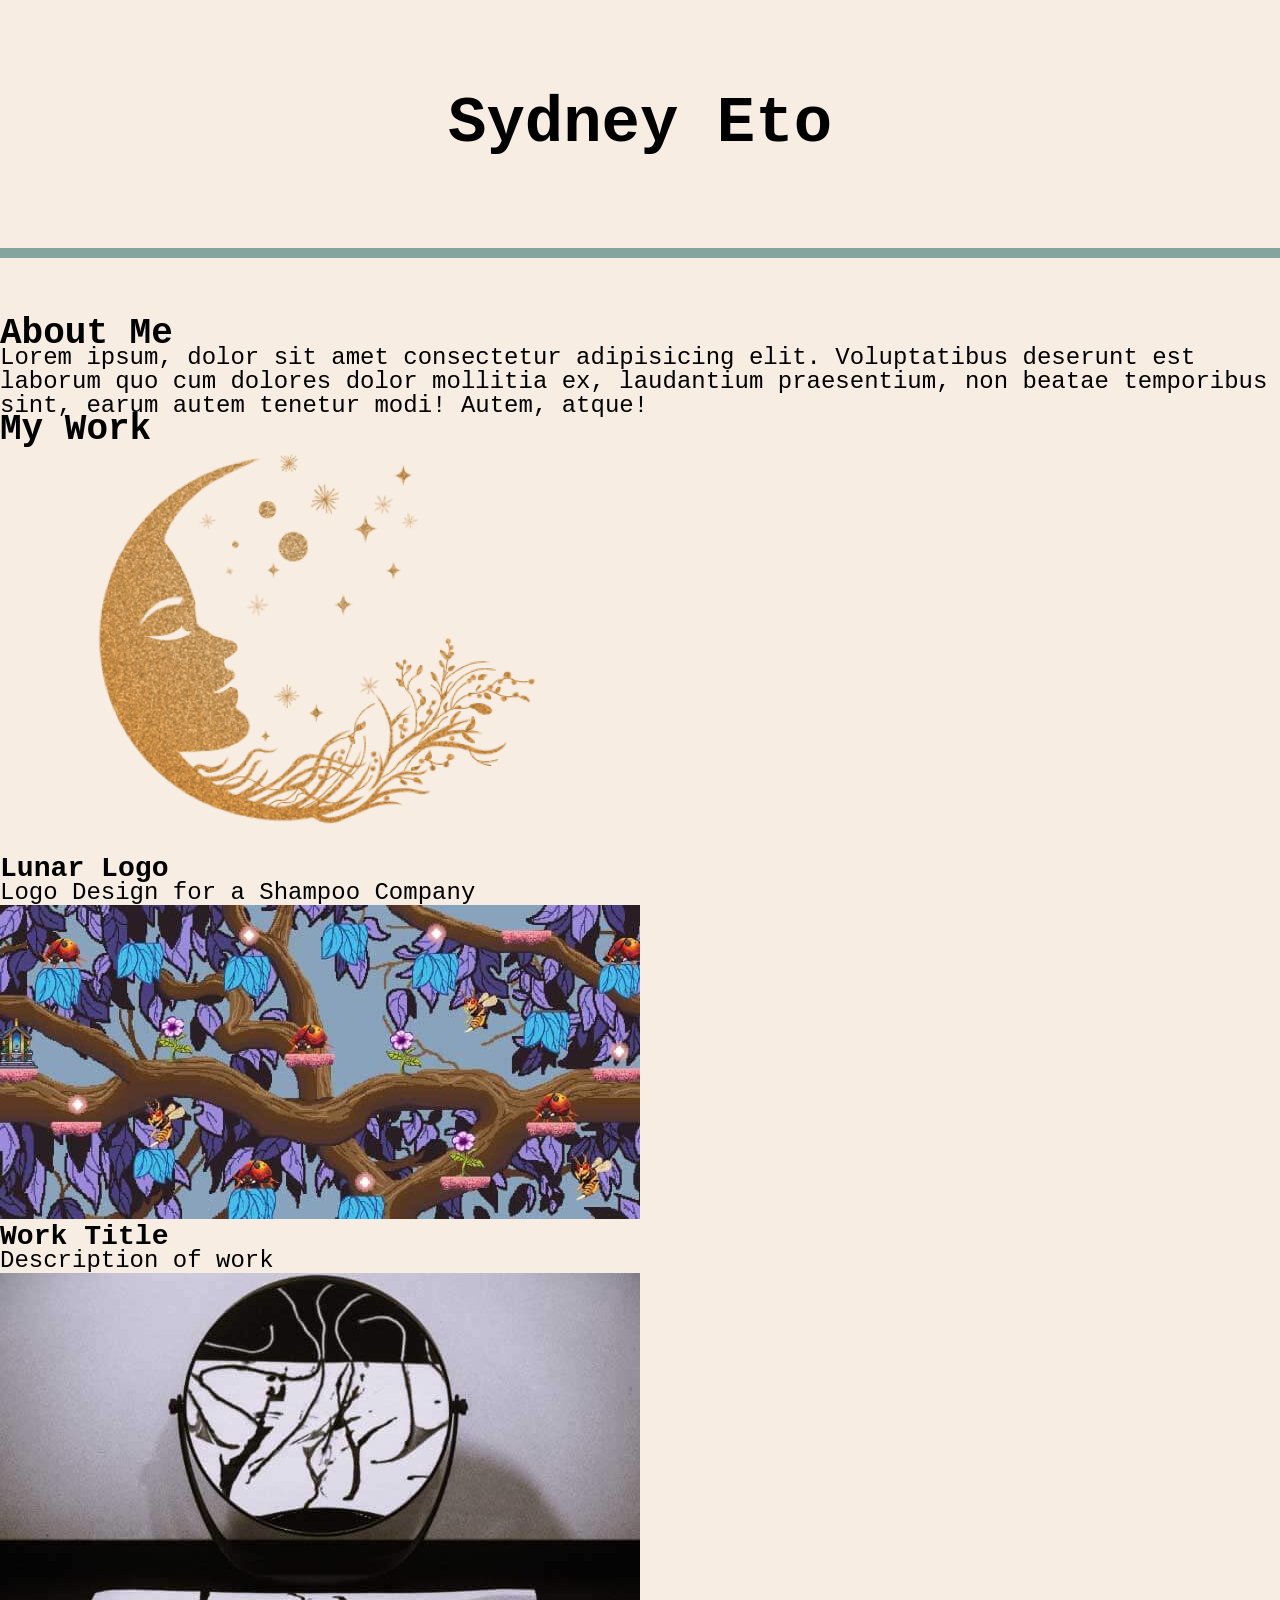
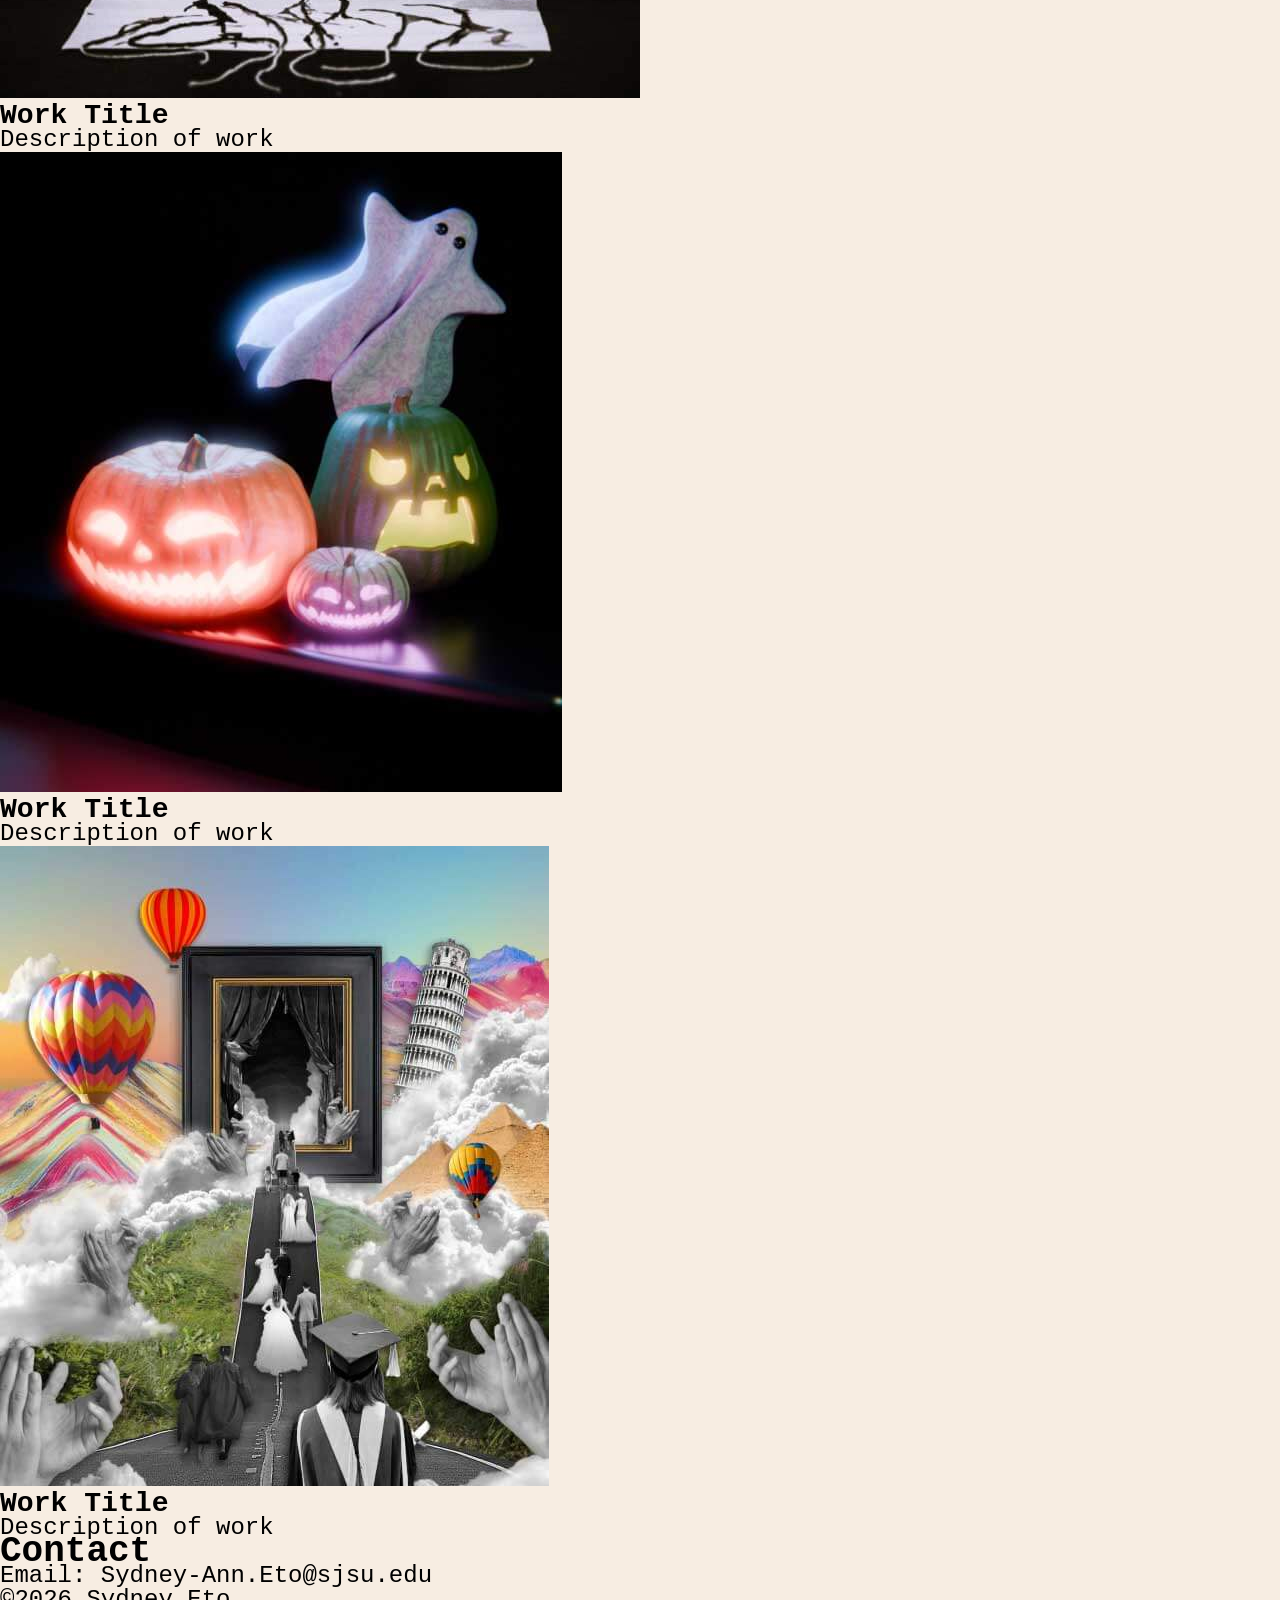
==== tutorials/2-css/03-css-single-page-portflio/index.html @ cf04b2e0 "port tut pt.1 1/2" ====
<!DOCTYPE html>
<html lang="en">

<head>
    <meta charset="UTF-8">
    <meta name="viewport" content="width=device-width, initial-scale=1.0">
    <title>Sydney Eto</title>
    <link rel="stylesheet" href="css/style.css">
</head>

<body>
    <header>
        <h1>Sydney Eto</h1>
    </header>
    <main>
        <section class="about-section">
            <div class="about-content">
                <h2>About Me</h2>
                <p>Lorem ipsum, dolor sit amet consectetur adipisicing elit.
                    Voluptatibus deserunt est laborum quo cum dolores dolor mollitia ex,
                    laudantium praesentium, non beatae temporibus sint, earum autem tenetur
                    modi! Autem, atque!</p>
            </div>
        </section>
        <section class="portfolio-section">
            <div clas="portflio-content">
                <h2>My Work</h2>
                <div class="portfolio-item">
                    <img src="images-portflio/lunar-logo-640.png" alt="">
                    <h3>Lunar Logo</h3>
                    <p>Logo Design for a Shampoo Company</p>
                </div>
                <div class="portfolio-item">
                    <img src="images-portflio/lvl3-mockup-640.jpg" alt="">
                    <h3>Work Title</h3>
                    <p>Description of work</p>
                </div>
                <div class="portfolio-item">
                    <img src="images-portflio/mirror-640.jpg" alt="">
                    <h3>Work Title</h3>
                    <p>Description of work</p>
                </div>
                <div class="portfolio-item">
                    <img src="images-portflio/Spooky-640.jpg" alt="">
                    <h3>Work Title</h3>
                    <p>Description of work</p>
                </div>
                <div class="portfolio-item">
                    <img src="images-portflio/Touchstone-640.jpg" alt="">
                    <h3>Work Title</h3>
                    <p>Description of work</p>
                </div>
            </div>
        </section>
        <section class="contact-section">
            <div class="contact-content">
                <h2>Contact</h2>
                <p>Email: Sydney-Ann.Eto@sjsu.edu</p>
            </div>
        </section>
    </main>
    <footer>
<p>&copy;2026 Sydney Eto</p>
    </footer>
</body>

</html>
---- tutorials/2-css/03-css-single-page-portflio/css/style.css ----
/* CSS resets  */

* {
    margin: 0;
    padding: 0;
}

/* respect user font size perferences */
html {
    font-size: 100%;
}


/* General CSS */

body {
    background-color: #f7ede2;
    font-family: 'Courier New', Courier, monospace;
    font-size: 1.5rem;
    line-height: 1.5rem;
}

header {
    /* background-image: url("../images-portflio/lunar-logo-1280.png");
    background-repeat: no-repeat;
    background-size: cover; */
    padding: 7rem;
    margin-bottom: 4rem;
    /* background-color: #f28482;
    color: #f7ede2; */
    /* background: #F7EDE2;
    background: radial-gradient(circle, rgba(247, 237, 226, 1) 0%, rgba(245, 202, 195, 1) 100%); */
    border-bottom: #84a59d 10px solid;
    text-align: center;
}

header h1 {
    font-size: 4rem;
}
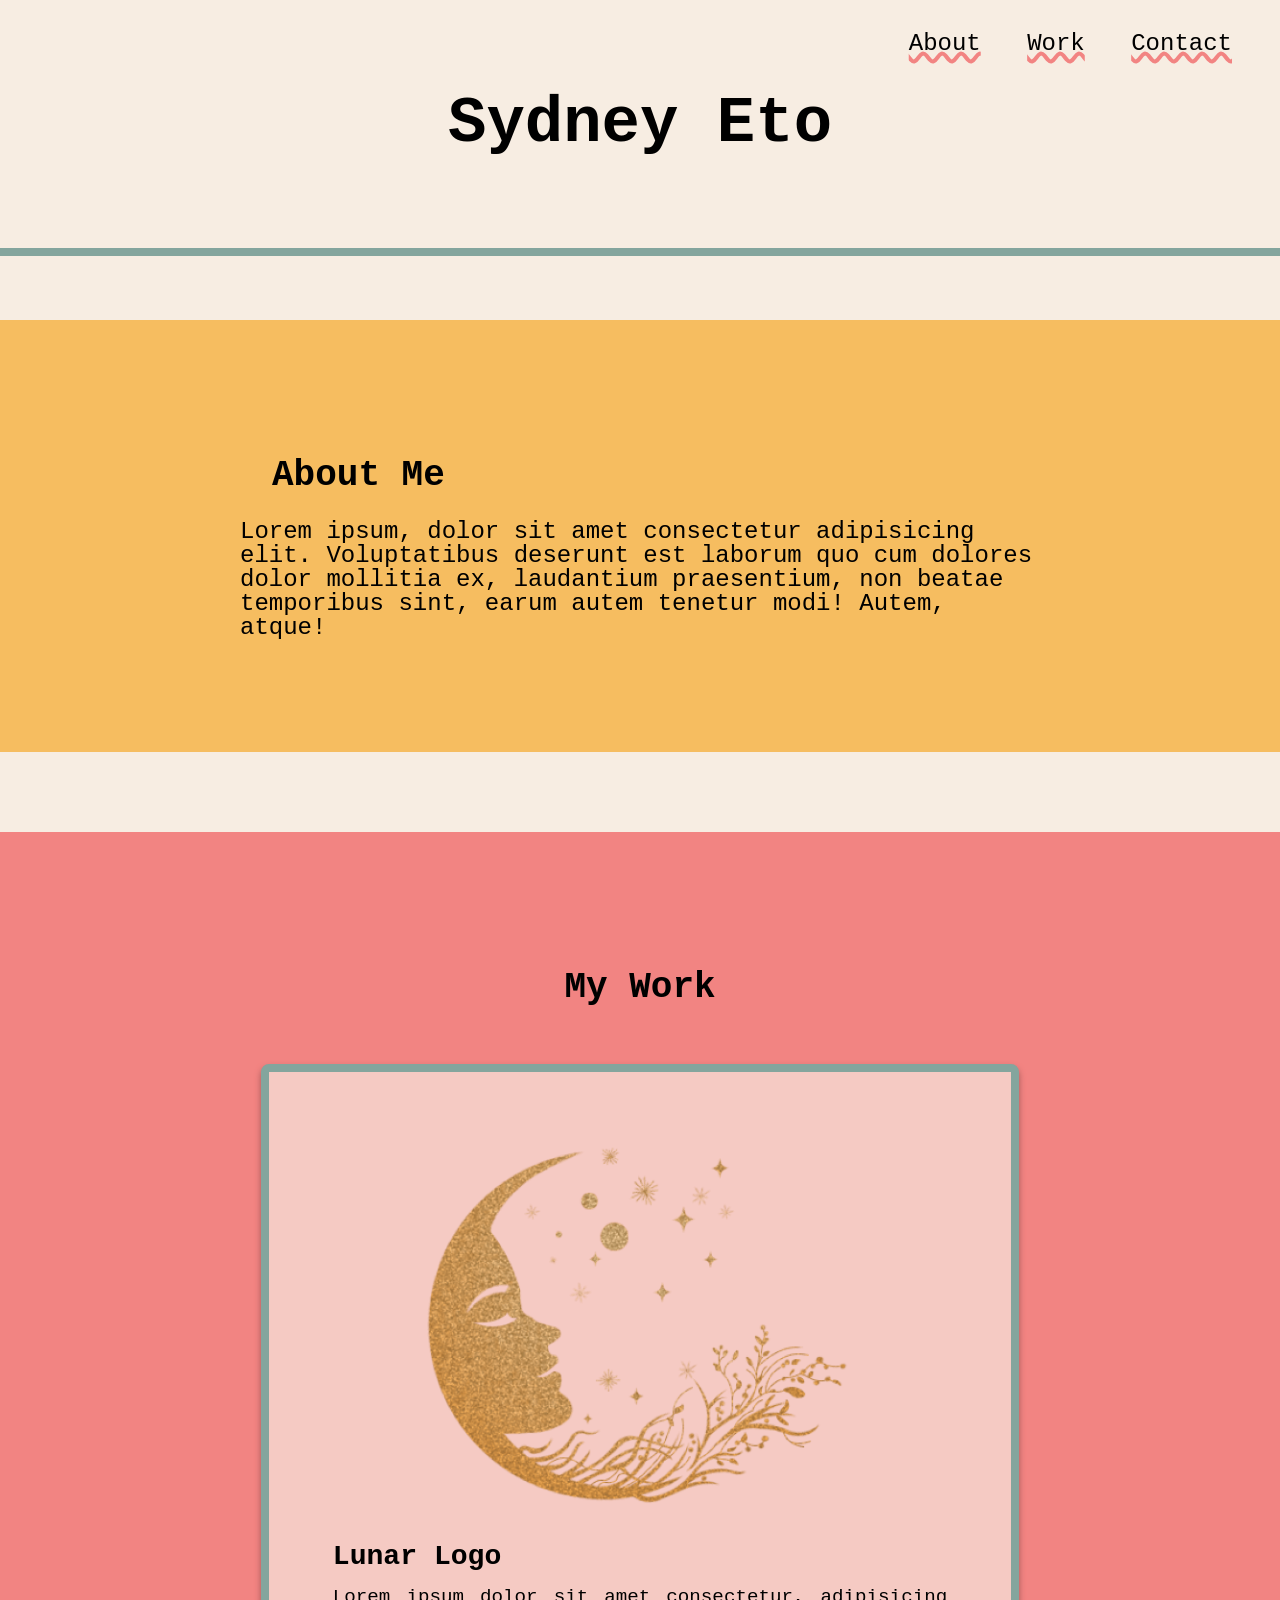
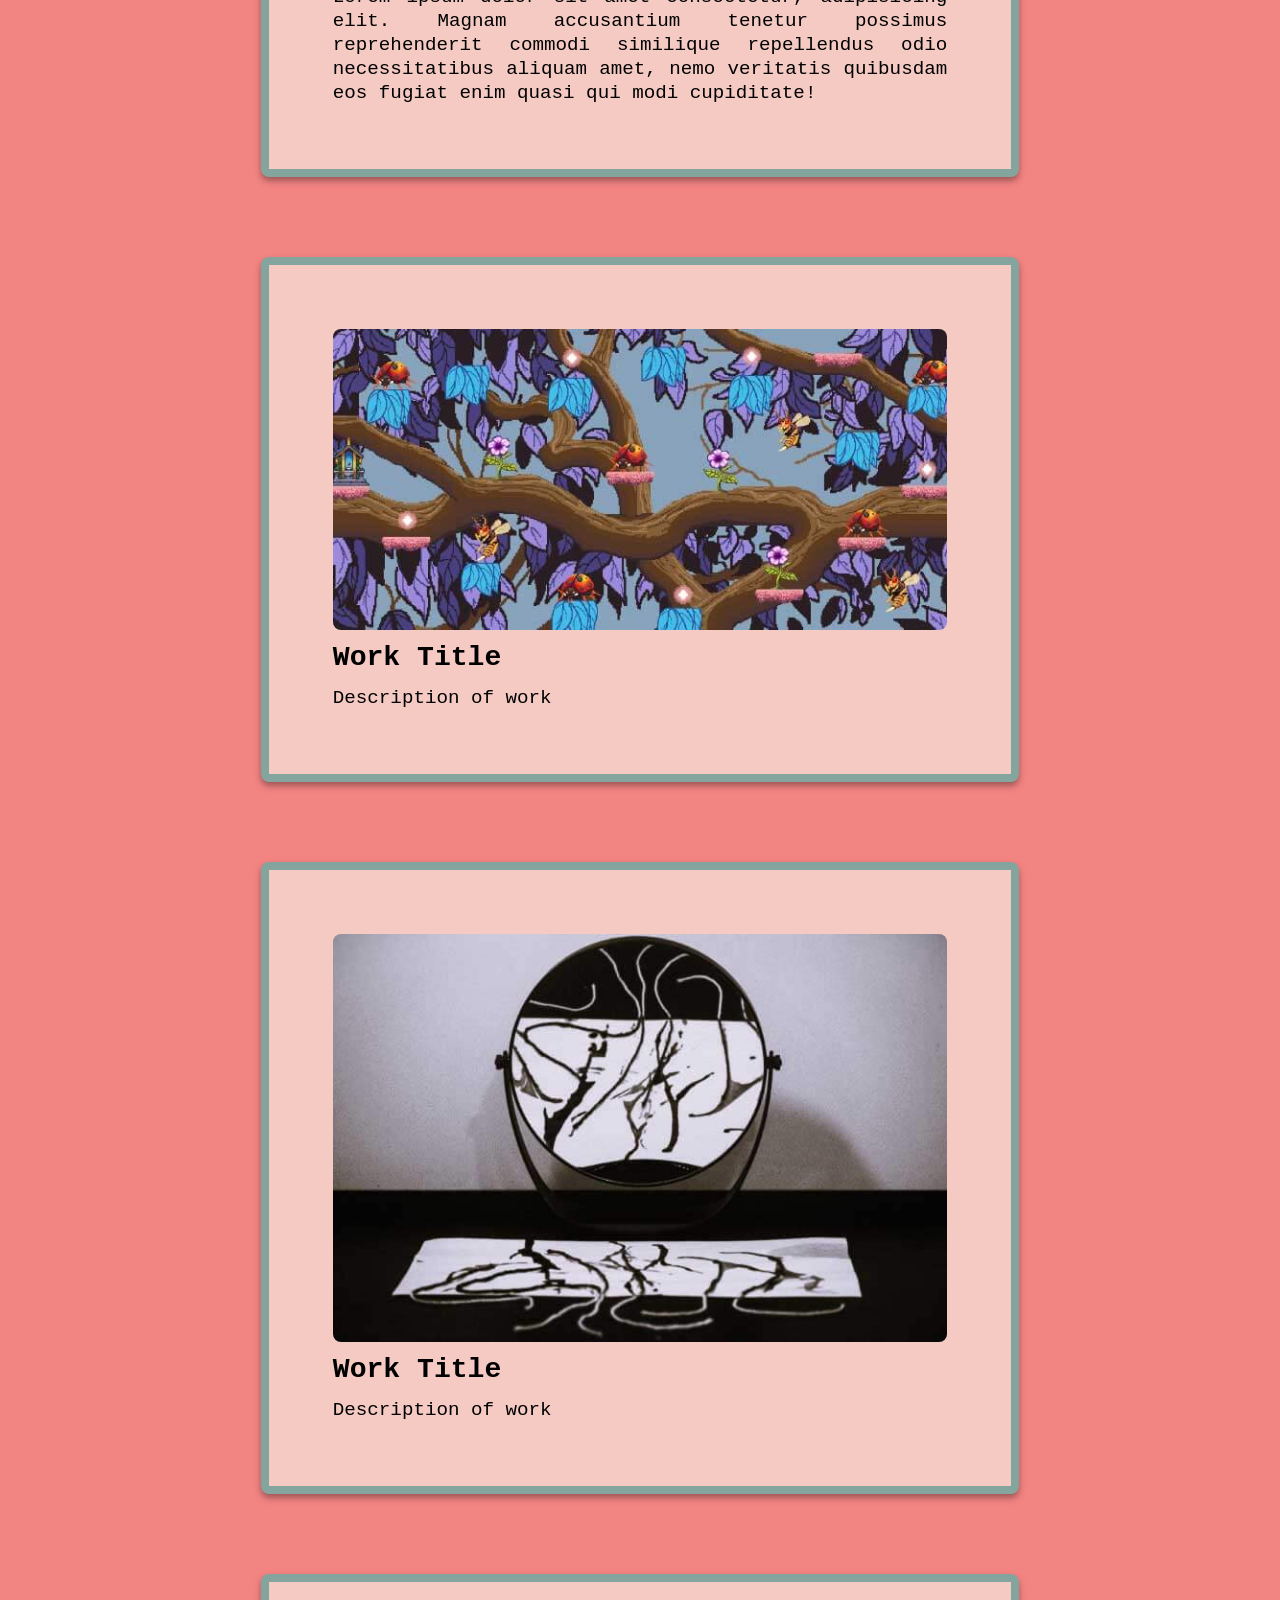
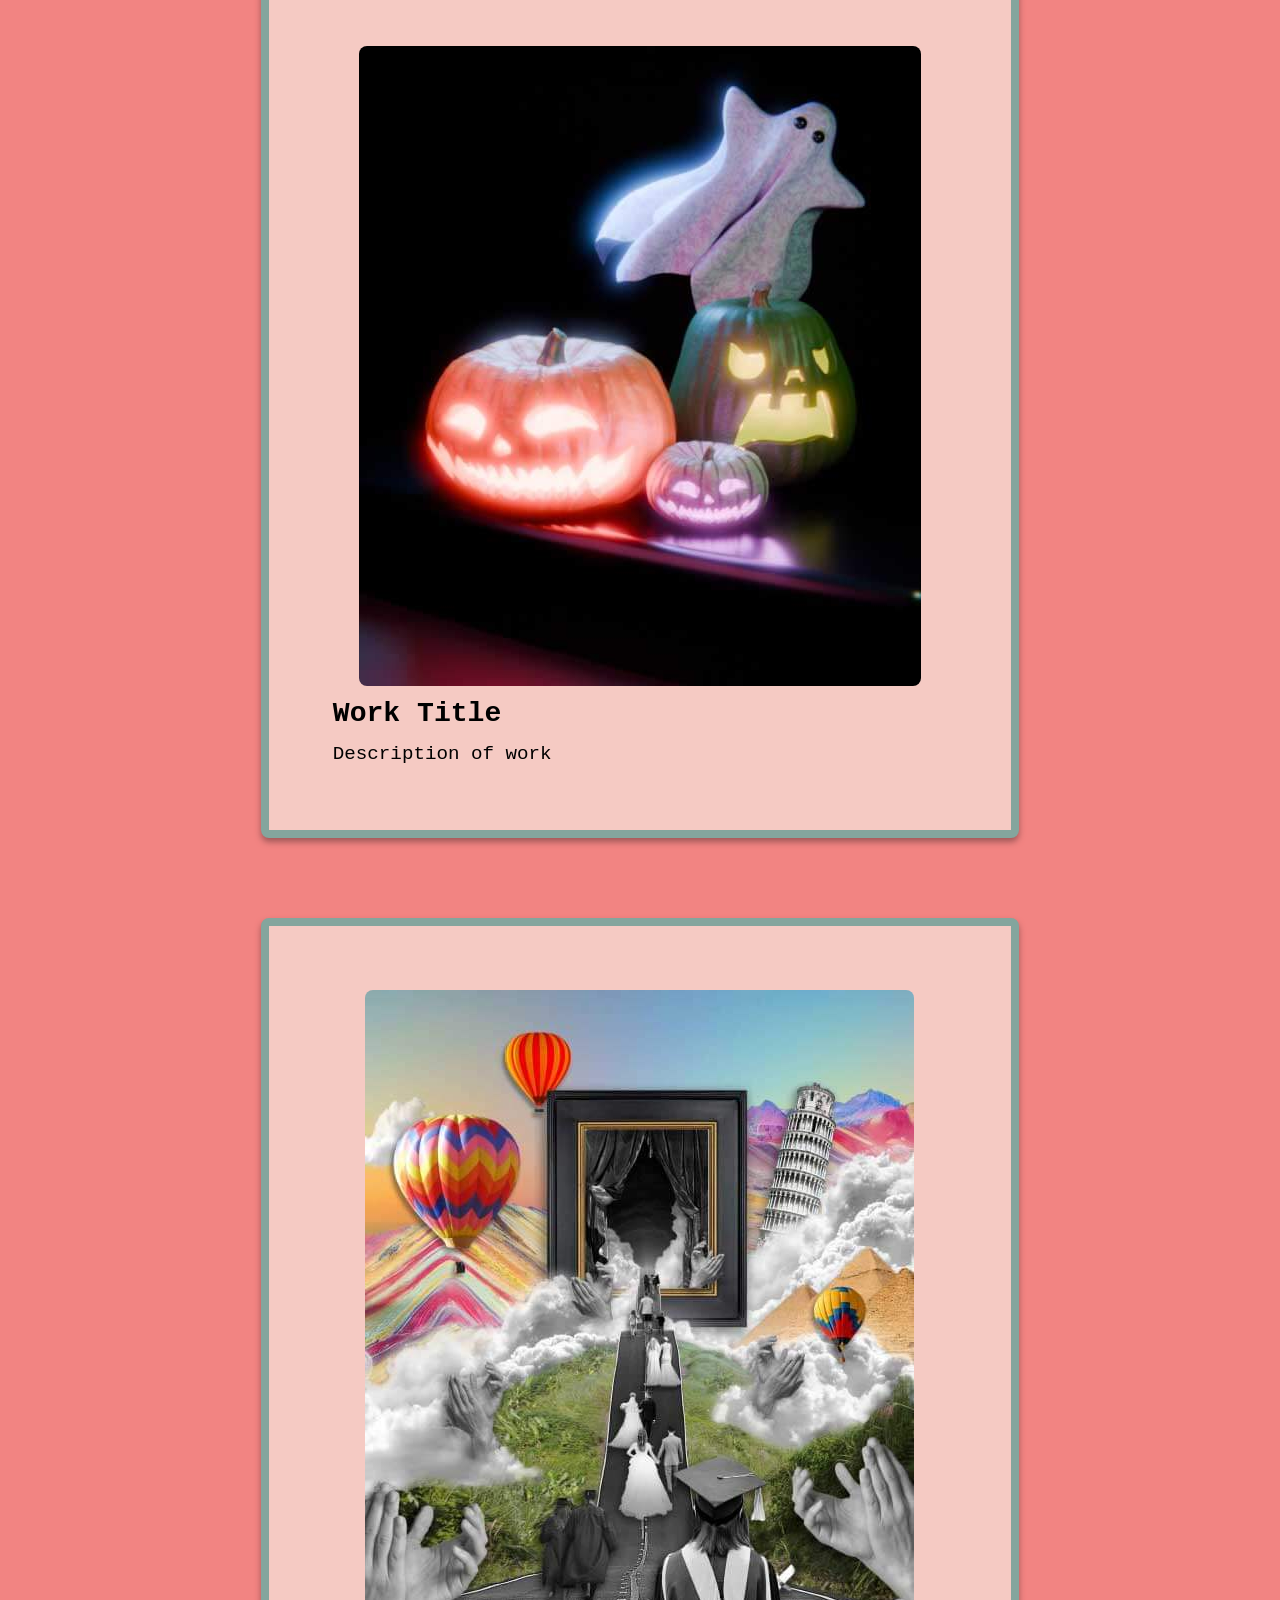
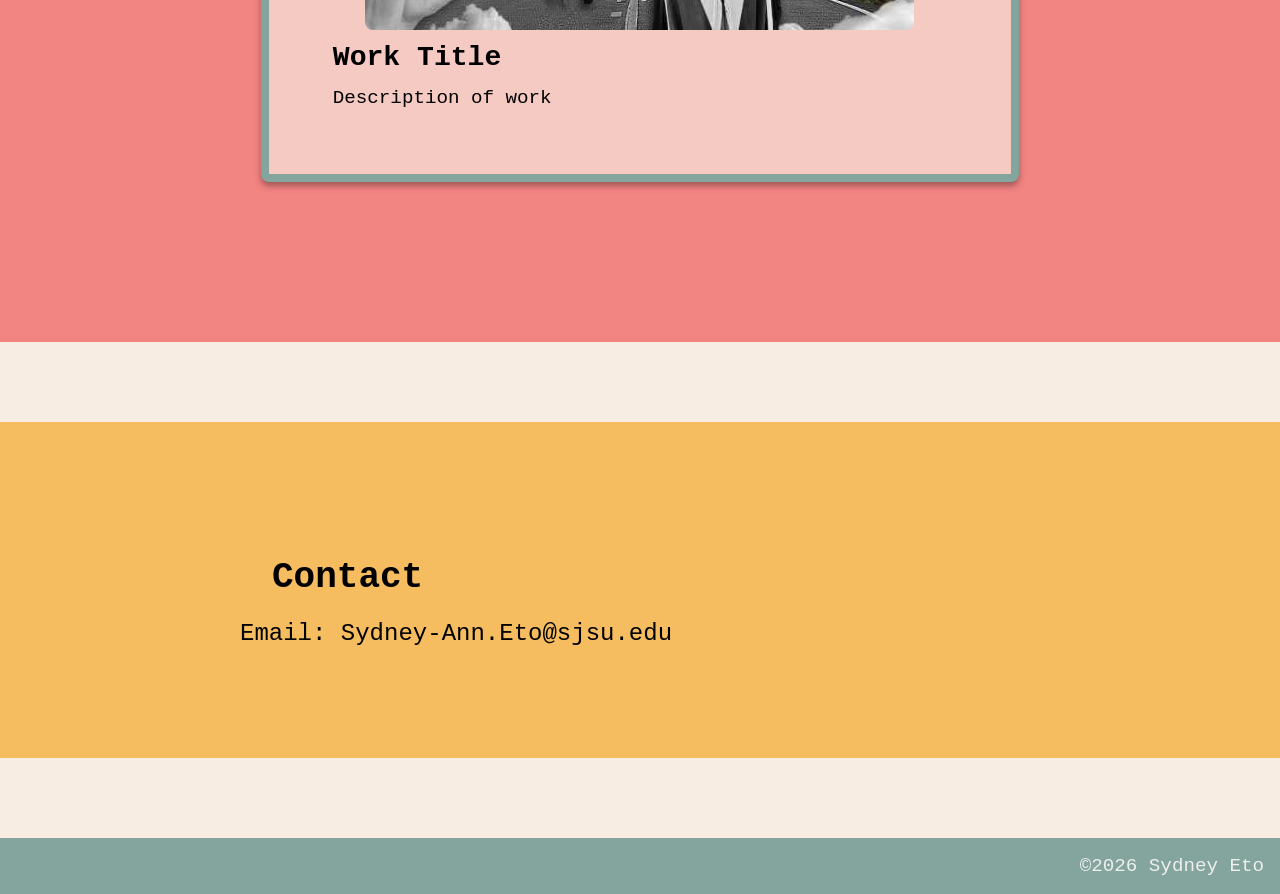
==== commit 8c646f8c: "finish tut5" ====
--- a/tutorials/2-css/03-css-single-page-portflio/index.html
+++ b/tutorials/2-css/03-css-single-page-portflio/index.html
@@ -10,10 +10,15 @@
 
 <body>
     <header>
+        <nav>
+            <a href="#about-section">About</a>
+            <a href="#portfolio-section">Work</a>
+            <a href="#contact-section">Contact</a>
+        </nav>
         <h1>Sydney Eto</h1>
     </header>
     <main>
-        <section class="about-section">
+        <section class="about-section" id="about-section">
             <div class="about-content">
                 <h2>About Me</h2>
                 <p>Lorem ipsum, dolor sit amet consectetur adipisicing elit.
@@ -22,13 +27,16 @@
                     modi! Autem, atque!</p>
             </div>
         </section>
-        <section class="portfolio-section">
-            <div clas="portflio-content">
+        <section class="portfolio-section" id="portfolio-section">
+            <div clas="portfolio-content">
                 <h2>My Work</h2>
                 <div class="portfolio-item">
                     <img src="images-portflio/lunar-logo-640.png" alt="">
                     <h3>Lunar Logo</h3>
-                    <p>Logo Design for a Shampoo Company</p>
+                    <p>Lorem ipsum dolor sit amet consectetur, adipisicing elit. Magnam 
+                        accusantium tenetur possimus reprehenderit commodi similique 
+                        repellendus odio necessitatibus aliquam amet, nemo veritatis quibusdam 
+                        eos fugiat enim quasi qui modi cupiditate!</p>
                 </div>
                 <div class="portfolio-item">
                     <img src="images-portflio/lvl3-mockup-640.jpg" alt="">
@@ -52,7 +60,7 @@
                 </div>
             </div>
         </section>
-        <section class="contact-section">
+        <section class="contact-section" id="contact-section">
             <div class="contact-content">
                 <h2>Contact</h2>
                 <p>Email: Sydney-Ann.Eto@sjsu.edu</p>
--- a/tutorials/2-css/03-css-single-page-portflio/css/style.css
+++ b/tutorials/2-css/03-css-single-page-portflio/css/style.css
@@ -30,10 +30,104 @@
     color: #f7ede2; */
     /* background: #F7EDE2;
     background: radial-gradient(circle, rgba(247, 237, 226, 1) 0%, rgba(245, 202, 195, 1) 100%); */
-    border-bottom: #84a59d 10px solid;
+    border-bottom: #84a59d 8px solid;
     text-align: center;
 }
 
 header h1 {
     font-size: 4rem;
+}
+
+nav {
+    position: absolute;
+    right: 2rem;
+    top: 2rem;
+}
+
+nav a {
+    text-decoration: underline;
+    text-decoration-style: wavy;
+    text-decoration-color: #f28482 ;
+    text-decoration-thickness: .25rem;
+    color: #000;
+    display: inline-block;
+    margin: 0 1rem;
+}
+
+main {}
+
+.about-section,
+.portfolio-section,
+.contact-section {
+    padding: 5rem 10%;
+    margin-bottom: 5rem;
+}
+
+.about-content,
+.portfolio-content,
+.contact-content {
+    max-width: 50rem;
+    margin: 0 auto;
+    padding: 2rem 0;
+}
+
+.about-content h2,
+.portfolio-content h2,
+.contact-content h2 {
+    padding: 2rem;
+}
+
+.portfolio-item {
+    max-width: 60%;
+    margin: 0 auto 5rem;
+    background-color: #f5cac3;
+    padding: 4rem;
+    text-align: justify;
+    border: 8px #84a59d solid;
+    border-radius: .5rem;
+    box-shadow: 0 4px 6px #a05858;
+}
+
+.portfolio-item img {
+    max-width: 100%;
+    margin: 0 auto;
+    display: block;
+    border-radius: .5rem;
+}
+
+.portfolio-item h3 {
+    margin: 1rem 0;
+}
+
+.portfolio-item p {
+    font-size: 1.2rem;
+}
+
+.about-section {
+    background-color: #f6bd60;
+}
+
+.portfolio-section {
+    /* background-color: #f28482; */
+    background-color: #f28482;
+}
+
+.portfolio-section h2 {
+    text-align: center;
+    padding: 4rem;
+}
+
+footer {
+    background-color: #84a59d;
+    color: #eee;
+    padding: 1rem;
+    text-align: end;
+}
+
+footer p {
+    font-size: 1.2rem;
+}
+
+.contact-section {
+    background-color: #f6bd60;
 }
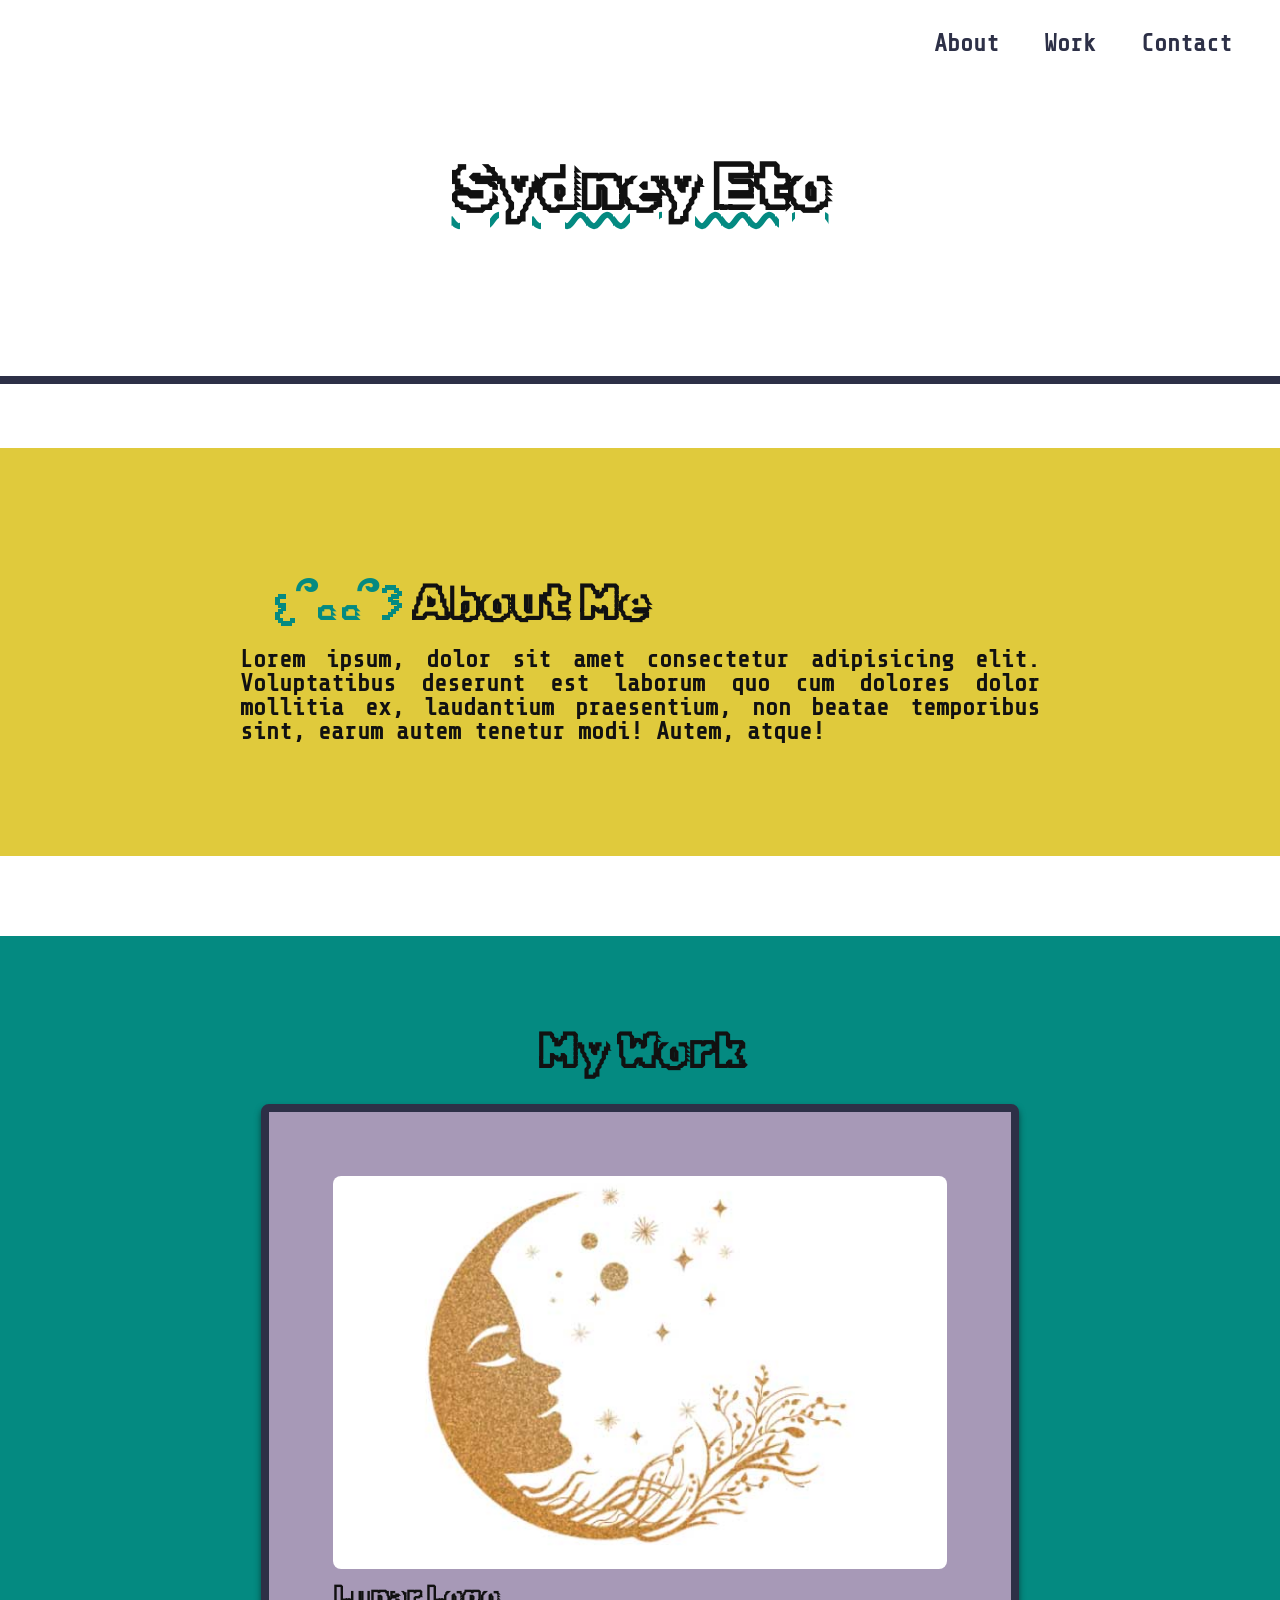
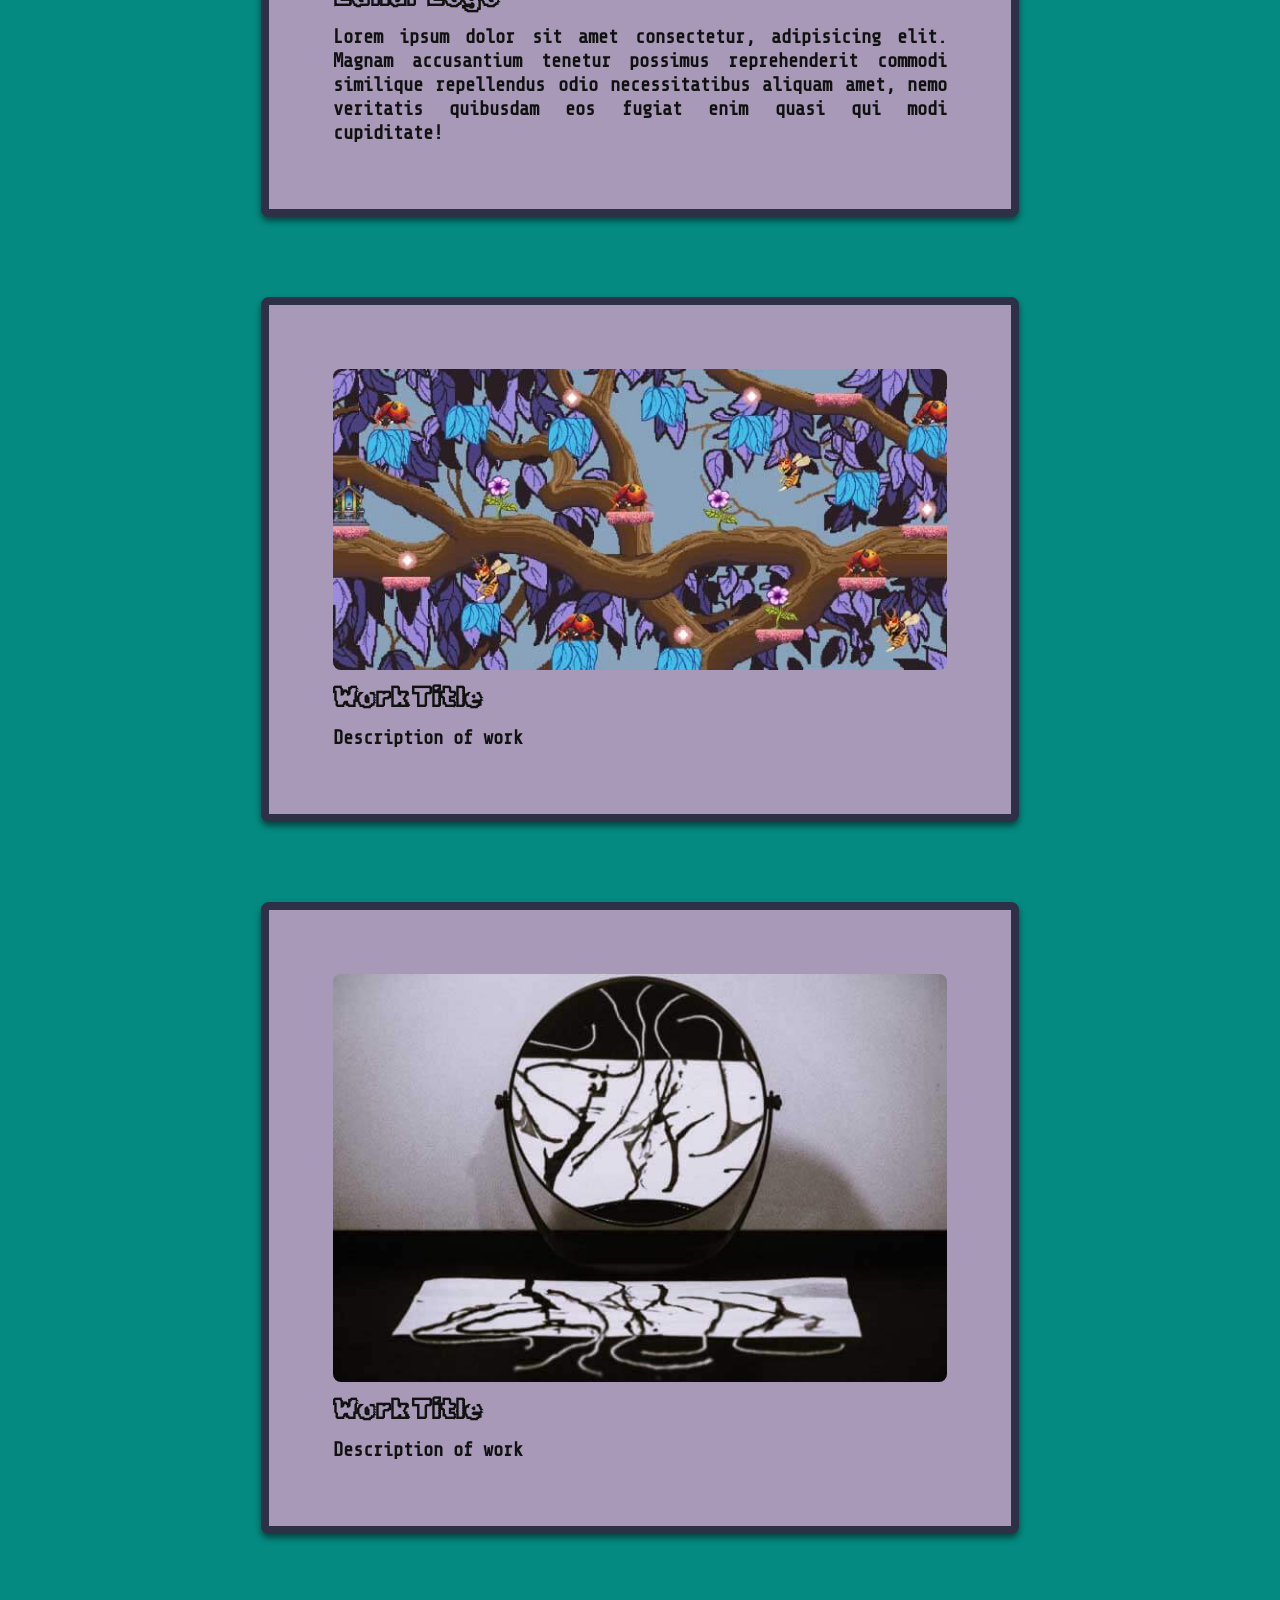
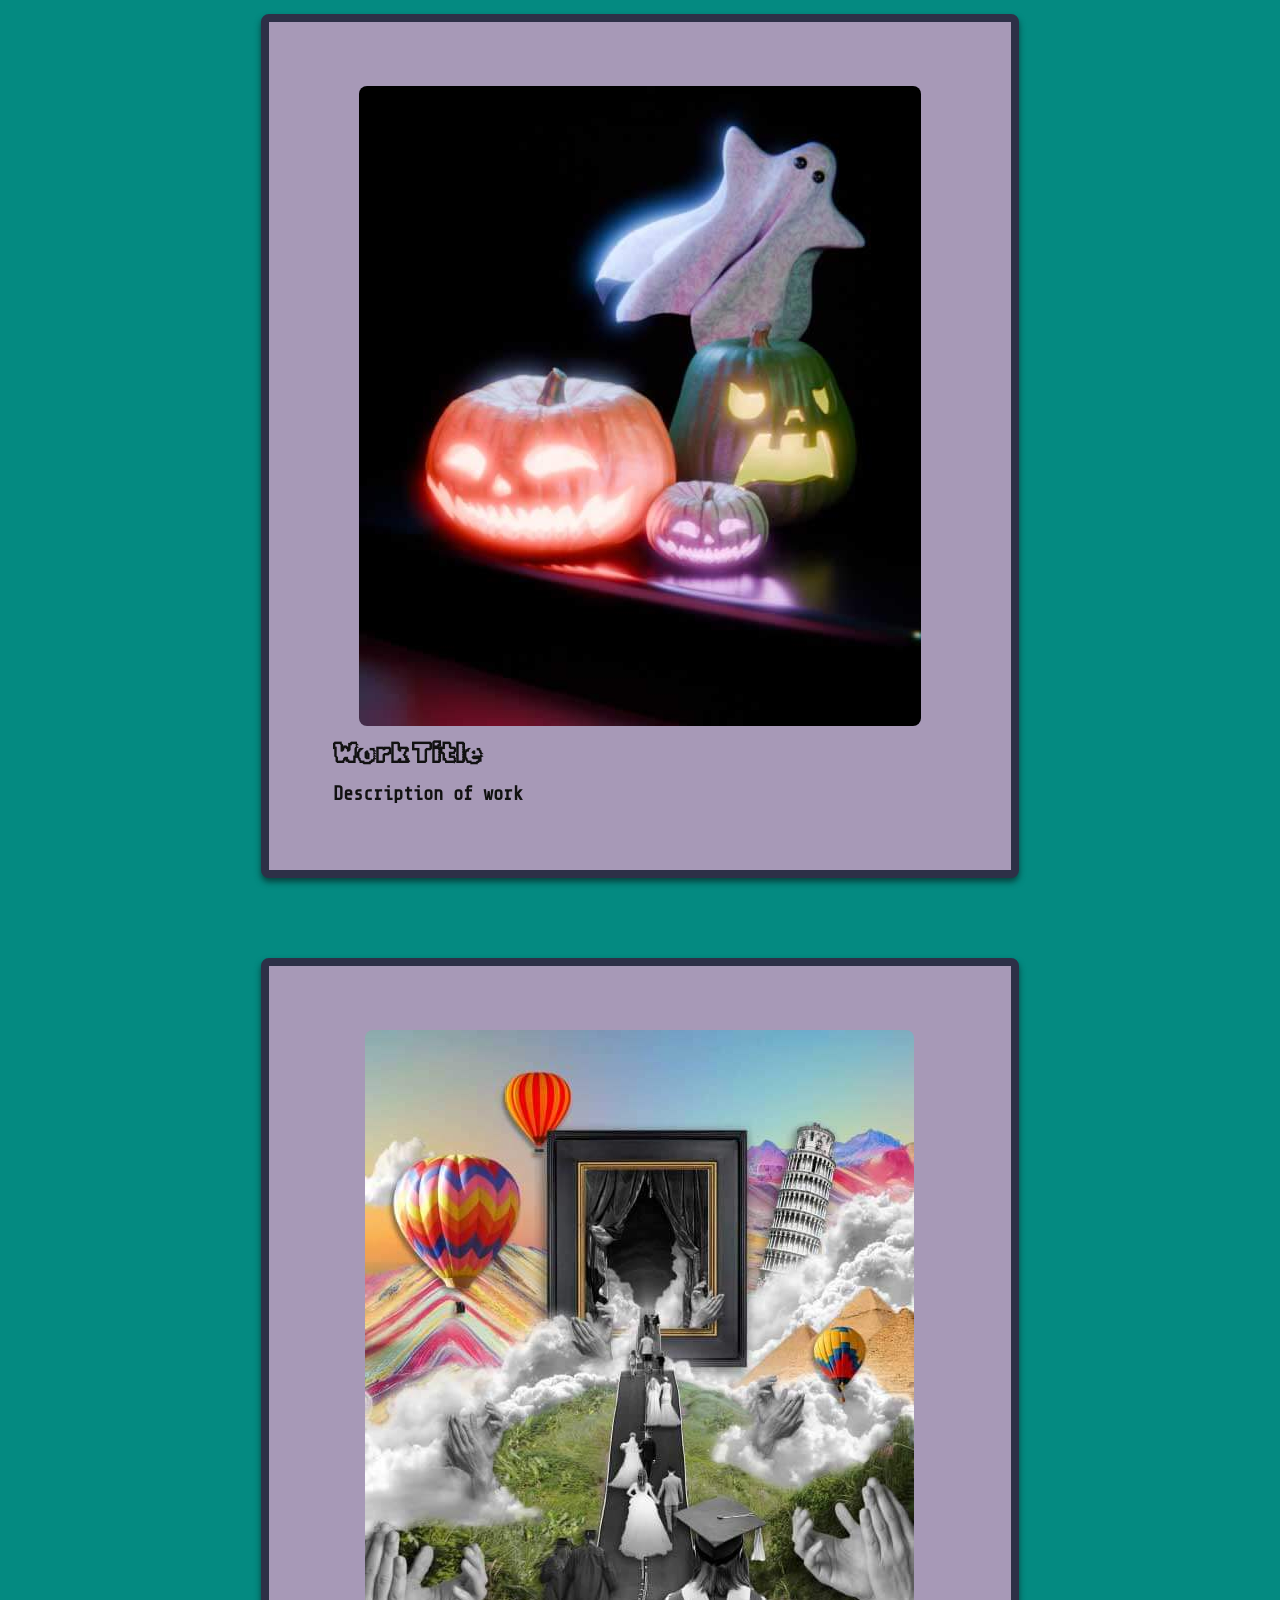
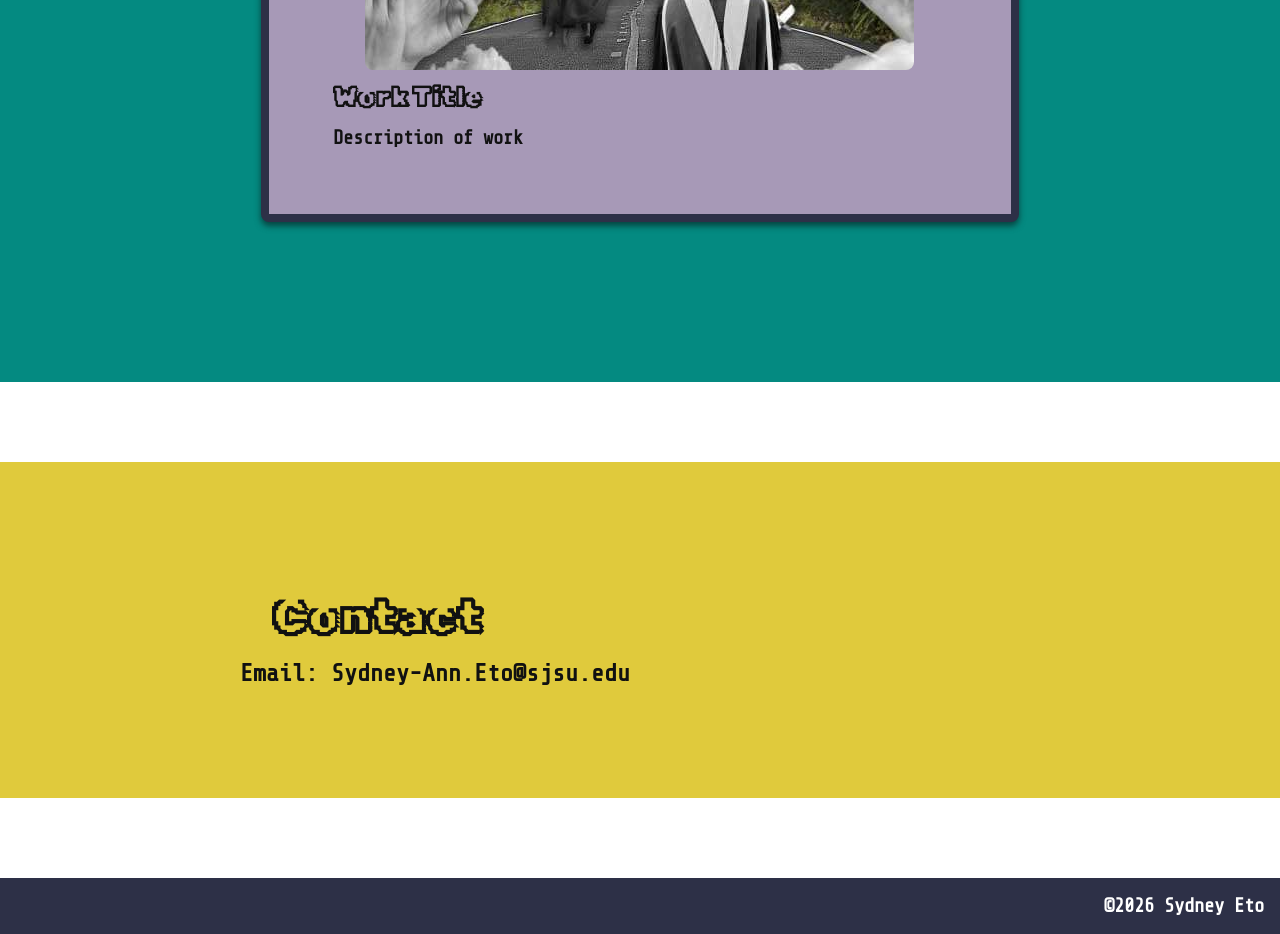
==== commit 6c25195e: "tut6 pt1" ====
--- a/tutorials/2-css/03-css-single-page-portflio/index.html
+++ b/tutorials/2-css/03-css-single-page-portflio/index.html
@@ -5,6 +5,10 @@
     <meta charset="UTF-8">
     <meta name="viewport" content="width=device-width, initial-scale=1.0">
     <title>Sydney Eto</title>
+    <link rel="preconnect" href="https://fonts.googleapis.com">
+    <link rel="preconnect" href="https://fonts.gstatic.com" crossorigin>
+    <link href="https://fonts.googleapis.com/css2?family=Rubik+Iso&family=Share+Tech+Mono&display=swap"
+        rel="stylesheet">
     <link rel="stylesheet" href="css/style.css">
 </head>
 
@@ -20,7 +24,7 @@
     <main>
         <section class="about-section" id="about-section">
             <div class="about-content">
-                <h2>About Me</h2>
+                <h2><span class="accent-1">𐔌՞. .՞𐦯 </span>About Me</h2>
                 <p>Lorem ipsum, dolor sit amet consectetur adipisicing elit.
                     Voluptatibus deserunt est laborum quo cum dolores dolor mollitia ex,
                     laudantium praesentium, non beatae temporibus sint, earum autem tenetur
@@ -31,11 +35,11 @@
             <div clas="portfolio-content">
                 <h2>My Work</h2>
                 <div class="portfolio-item">
-                    <img src="images-portflio/lunar-logo-640.png" alt="">
+                    <img src="images-portflio/lunar-logo-640.jpg" alt="">
                     <h3>Lunar Logo</h3>
-                    <p>Lorem ipsum dolor sit amet consectetur, adipisicing elit. Magnam 
-                        accusantium tenetur possimus reprehenderit commodi similique 
-                        repellendus odio necessitatibus aliquam amet, nemo veritatis quibusdam 
+                    <p>Lorem ipsum dolor sit amet consectetur, adipisicing elit. Magnam
+                        accusantium tenetur possimus reprehenderit commodi similique
+                        repellendus odio necessitatibus aliquam amet, nemo veritatis quibusdam
                         eos fugiat enim quasi qui modi cupiditate!</p>
                 </div>
                 <div class="portfolio-item">
@@ -68,7 +72,7 @@
         </section>
     </main>
     <footer>
-<p>&copy;2026 Sydney Eto</p>
+        <p>&copy;2026 Sydney Eto</p>
     </footer>
 </body>
 
--- a/tutorials/2-css/03-css-single-page-portflio/css/style.css
+++ b/tutorials/2-css/03-css-single-page-portflio/css/style.css
@@ -1,4 +1,17 @@
-/* CSS resets  */
+/* ~~~~~~~~~~ color palette */
+
+:root {
+    --bg-color-1: #a799b7;
+    --bg-color-2: #c5e0e6;
+    --bg-color-3: #fff;
+    --font: #111;
+    --accent-1: #048a81;
+    --accent-2: #e0ca3c;
+    --dark: #2d3047;
+}
+
+
+/* ~~~~~~~~~~~~~~~~~~~~ CSS resets  */
 
 * {
     margin: 0;
@@ -11,13 +24,26 @@
 }
 
 
-/* General CSS */
+/* ~~~~~~~~~~~~~~ General CSS */
+
+html {
+    scroll-behavior: smooth;
+}
 
 body {
-    background-color: #f7ede2;
-    font-family: 'Courier New', Courier, monospace;
+    background-color: var(--bg-color-3);
+    color: var(--font);
+    font-family: "Share Tech Mono", monospace;
+    font-weight: bold;
     font-size: 1.5rem;
     line-height: 1.5rem;
+    text-align: justify;
+}
+
+@media (max-width: 700px) {
+    body {
+        font-size: 1.3rem;
+    }
 }
 
 header {
@@ -30,12 +56,30 @@
     color: #f7ede2; */
     /* background: #F7EDE2;
     background: radial-gradient(circle, rgba(247, 237, 226, 1) 0%, rgba(245, 202, 195, 1) 100%); */
-    border-bottom: #84a59d 8px solid;
+    border-bottom: var(--dark) 8px solid;
     text-align: center;
+}
+
+@media (max-width: 730px) {
+    header {
+        padding: 1rem;
+    }
 }
 
 header h1 {
     font-size: 4rem;
+    padding: 4rem;
+    text-decoration: underline;
+    text-decoration-style: wavy;
+    text-decoration-color: var(--accent-1);
+    text-decoration-thickness: .35rem;
+    font-family: "Rubik Iso", system-ui;
+}
+
+@media (max-width: 730px) {
+    header h1 {
+        font-size: 3rem;
+    }
 }
 
 nav {
@@ -45,16 +89,42 @@
 }
 
 nav a {
+    text-decoration: none;
+    /* text-decoration: underline; */
+    /* text-decoration-style: wavy;
+    text-decoration-color: #f28482; */
+    /* text-decoration-thickness: .25rem; */
+    color: var(--dark);
+    display: inline-block;
+    margin: 0 1rem;
+    /* transition: all .5s ease; */
+}
+
+nav a:hover {
     text-decoration: underline;
     text-decoration-style: wavy;
-    text-decoration-color: #f28482 ;
+    text-decoration-color: var(--accent-2);
     text-decoration-thickness: .25rem;
-    color: #000;
-    display: inline-block;
-    margin: 0 1rem;
-}
-
-main {}
+    background-color: var(--dark);
+    color: var(--bg-color-3);
+    transform: scale(1.3);
+}
+
+main {
+    margin: 0;
+}
+
+@media (max-width: 800px) {
+    main {
+        margin: 3rem;
+    }
+}
+
+@media (max-width: 600px) {
+    main {
+        margin: 1rem;
+    }
+}
 
 .about-section,
 .portfolio-section,
@@ -75,17 +145,30 @@
 .portfolio-content h2,
 .contact-content h2 {
     padding: 2rem;
+    font-size: 3rem;
+    font-family: "Rubik Iso", system-ui;
 }
 
 .portfolio-item {
     max-width: 60%;
     margin: 0 auto 5rem;
-    background-color: #f5cac3;
+    background-color: var(--bg-color-1);
     padding: 4rem;
-    text-align: justify;
-    border: 8px #84a59d solid;
+    border: 8px var(--dark) solid;
     border-radius: .5rem;
-    box-shadow: 0 4px 6px #a05858;
+    box-shadow: 0 4px 6px #064440;
+}
+
+@media (max-width: 800px) {
+    .portfolio-item {
+        padding: 3rem;
+    }
+}
+
+@media (max-width: 650px) {
+    .portfolio-item {
+        padding: 2rem;
+    }
 }
 
 .portfolio-item img {
@@ -97,6 +180,7 @@
 
 .portfolio-item h3 {
     margin: 1rem 0;
+    font-family: "Rubik Iso", system-ui;
 }
 
 .portfolio-item p {
@@ -104,22 +188,25 @@
 }
 
 .about-section {
-    background-color: #f6bd60;
+    background-color: var(--accent-2);
 }
 
 .portfolio-section {
     /* background-color: #f28482; */
-    background-color: #f28482;
+    background-color: var(--accent-1);
 }
 
 .portfolio-section h2 {
     text-align: center;
-    padding: 4rem;
+    padding: 1.5rem;
+    margin-bottom: 1rem;
+    font-family: "Rubik Iso", system-ui;
+    font-size: 3rem;
 }
 
 footer {
-    background-color: #84a59d;
-    color: #eee;
+    background-color: var(--dark);
+    color: var(--bg-color-3);
     padding: 1rem;
     text-align: end;
 }
@@ -129,5 +216,27 @@
 }
 
 .contact-section {
-    background-color: #f6bd60;
-}+    background-color: var(--accent-2);
+}
+
+/* style classes */
+
+.accent-1 {
+    color: var(--accent-1);
+}
+
+.accent-2 {
+    color: var(--accent-2);
+}
+
+/* .rubik-iso-regular {
+  font-family: "Rubik Iso", system-ui;
+  font-weight: 400;
+  font-style: normal;
+}
+
+.share-tech-mono {
+  font-family: "Share Tech Mono", monospace;
+  font-weight: 400;
+  font-style: normal;
+} */
